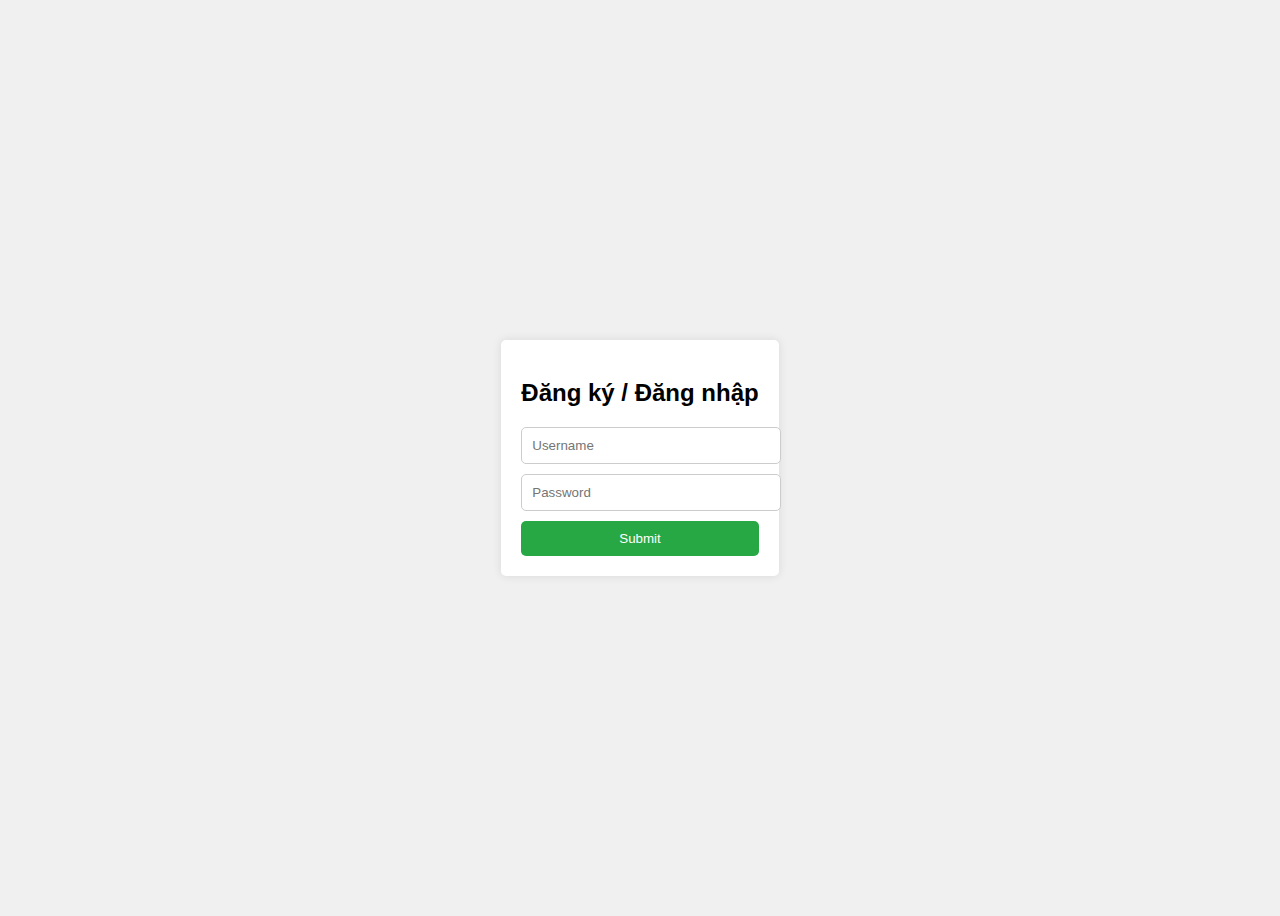
==== buoi4/buoi4.html @ 7b13ae5b "buoi4" ====
<!DOCTYPE html>
<html lang="vi">
<head>
    <meta charset="UTF-8">
    <meta name="viewport" content="width=device-width, initial-scale=1.0">
    <title>Đăng ký / Đăng nhập</title>
    <link rel="stylesheet" href="style4.css">
</head>
<body>
    <div class="form-container">
        <h2>Đăng ký / Đăng nhập</h2>
        <div class="input-group">
            <input type="text" id="username" placeholder="Username" required>
            <small class="error" id="username-error"></small>
        </div>
        <div class="input-group">
            <input type="password" id="password" placeholder="Password" required>
            <small class="error" id="password-error"></small>
        </div>
        <button onclick="validateForm()">Submit</button>
    </div>
    <script src="4js.js"></script>
</body>
</html>
---- buoi4/style4.css ----
body {
    font-family: Arial, sans-serif;
    display: flex;
    justify-content: center;
    align-items: center;
    height: 100vh;
    background-color: #f0f0f0;
}
.form-container {
    background: white;
    padding: 20px;
    border-radius: 5px;
    box-shadow: 0 0 10px rgba(0, 0, 0, 0.1);
}
.form-container h2 {
    margin-bottom: 20px;
}
.input-group {
    margin-bottom: 10px;
    position: relative;
}
.input-group input {
    width: 100%;
    padding: 10px;
    border: 1px solid #ccc;
    border-radius: 5px;
}
.input-group .error {
    color: red;
    position: absolute;
    bottom: -20px;
    left: 0;
    font-size: 12px;
}
.form-container button {
    width: 100%;
    padding: 10px;
    background-color: #28a745;
    color: white;
    border: none;
    border-radius: 5px;
    cursor: pointer;
}
.form-container button:hover {
    background-color: #218838;
}
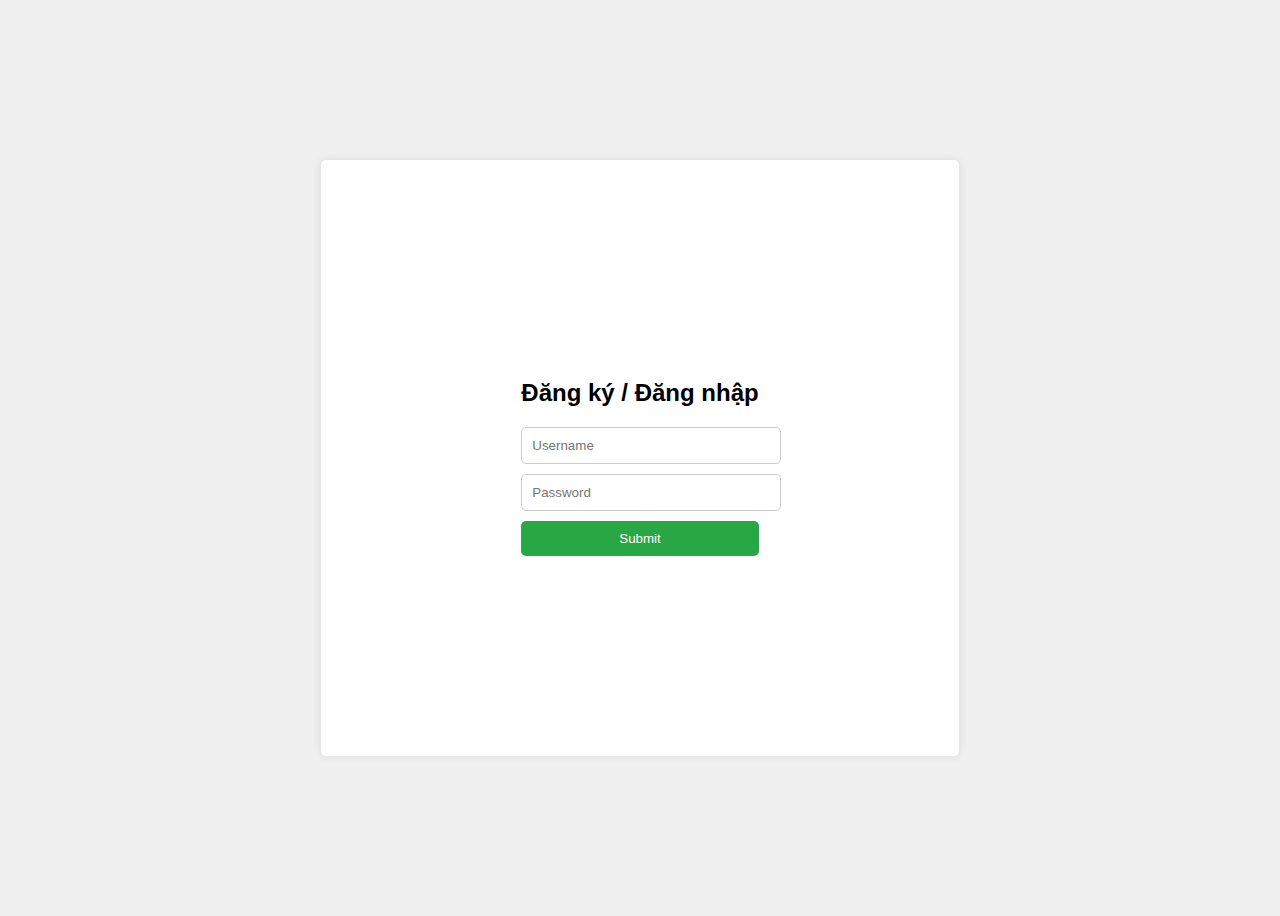
==== commit f3eec5b7: "buoi4" ====
--- a/buoi4/buoi4.html
+++ b/buoi4/buoi4.html
@@ -10,11 +10,11 @@
     <div class="form-container">
         <h2>Đăng ký / Đăng nhập</h2>
         <div class="input-group">
-            <input type="text" id="username" placeholder="Username" required>
+            <input type="text" id="username" placeholder="Username">
             <small class="error" id="username-error"></small>
         </div>
         <div class="input-group">
-            <input type="password" id="password" placeholder="Password" required>
+            <input type="password" id="password" placeholder="Password">
             <small class="error" id="password-error"></small>
         </div>
         <button onclick="validateForm()">Submit</button>
--- a/buoi4/style4.css
+++ b/buoi4/style4.css
@@ -8,7 +8,7 @@
 }
 .form-container {
     background: white;
-    padding: 20px;
+    padding: 200px;
     border-radius: 5px;
     box-shadow: 0 0 10px rgba(0, 0, 0, 0.1);
 }
